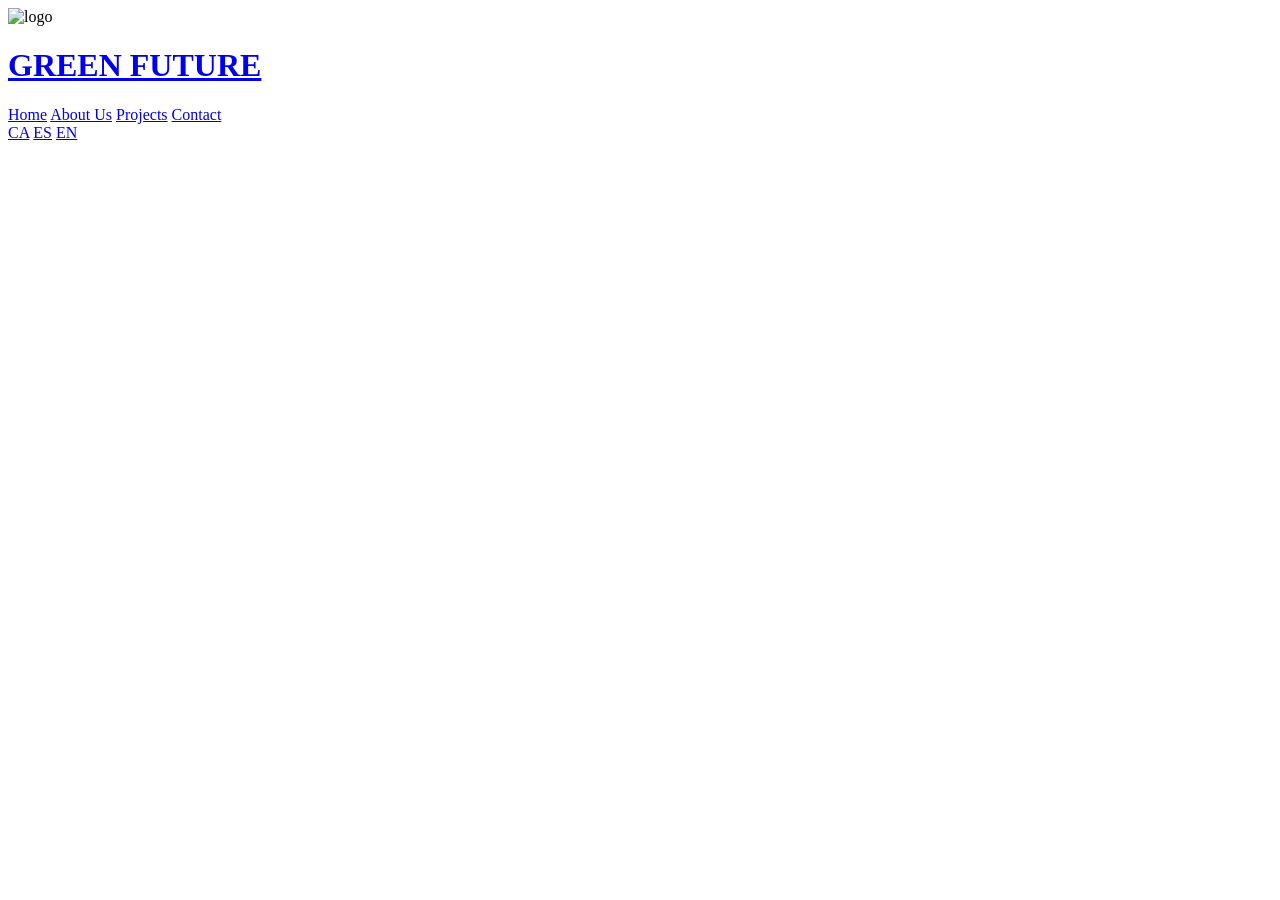
==== index.html @ c42653cb "Prueba1" ====
<!DOCTYPE html>
<html lang="en">

<head>
    <meta charset="UTF-8">
    <meta name="viewport" content="width=device-width, initial-scale=1.0">
    <title>GreenFuture</title>
</head>

<body>
    <div class="header">

        <img src="img/logoheader.jpeg" alt="logo" class="logo-header">
        <h1><a href="index.html">GREEN FUTURE</a></h1>

        <div class="nav">
            <a href="index.html">Home</a>
            <a href="about.html">About Us</a>
            <a href="projects.html">Projects</a>
            <a href="contact.html">Contact</a>
        </div>
        <div class="lang-switch">
            <a href="ca/index.html">CA</a>
            <a href="es/index.html">ES</a>
            <a href="en/index.html">EN</a>
        </div>
    </div>

    <div class="content">

    </div>

    <div class="footer">

    </div>



</body>

</html>
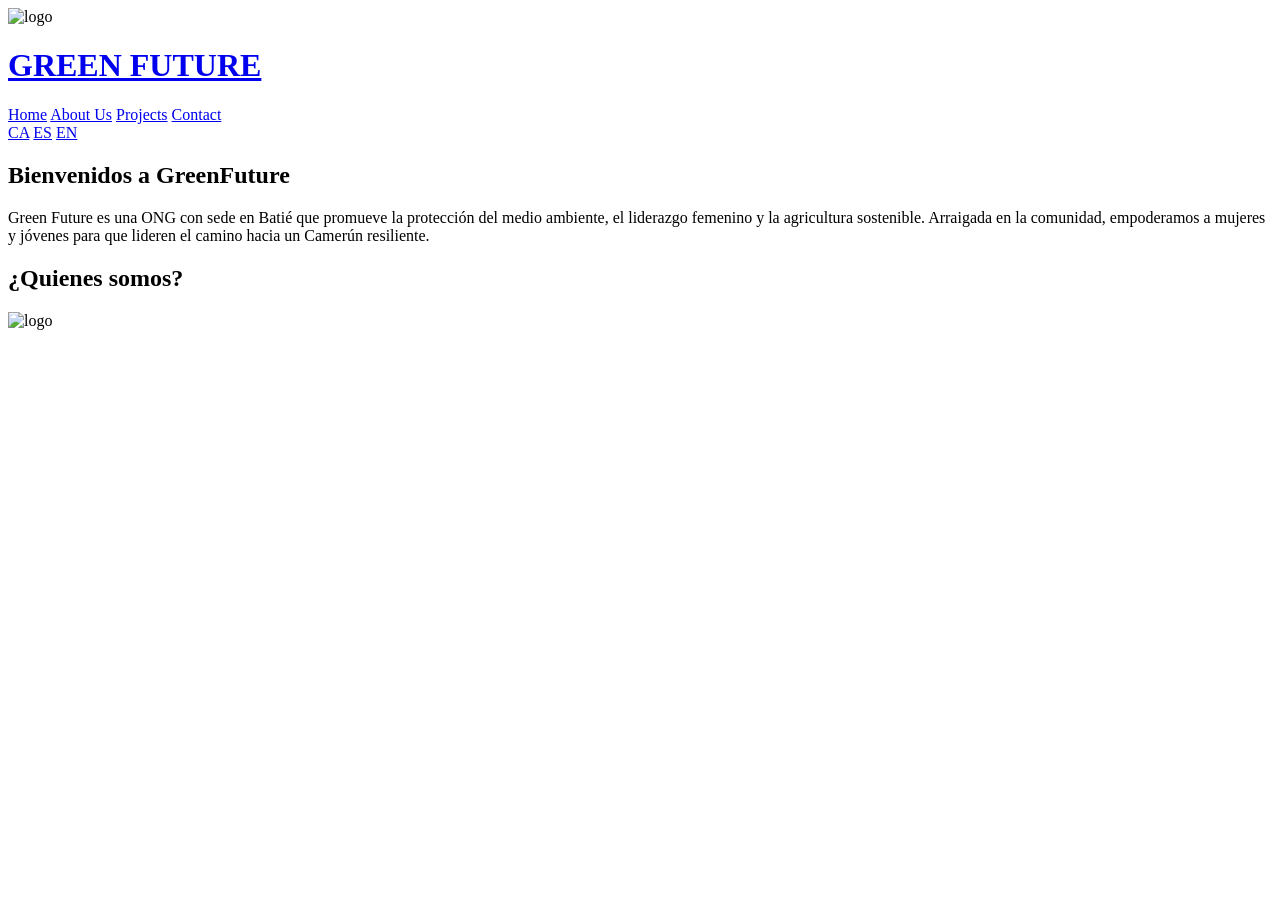
==== commit ba3ab964: "Prueba3" ====
--- a/index.html
+++ b/index.html
@@ -10,7 +10,7 @@
 <body>
     <div class="header">
 
-        <img src="img/logoheader.jpeg" alt="logo" class="logo-header">
+        <img src="" alt="logo" class="logo-header">
         <h1><a href="index.html">GREEN FUTURE</a></h1>
 
         <div class="nav">
@@ -27,15 +27,18 @@
     </div>
 
     <div class="content">
-
+        <div>
+            <h2>Bienvenidos a GreenFuture</h2>
+            <p>Green Future es una ONG con sede en Batié que promueve la protección del medio ambiente, el liderazgo
+                femenino y la agricultura sostenible. Arraigada en la comunidad, empoderamos a mujeres y jóvenes para
+                que lideren el camino hacia un Camerún resiliente.</p>
+        </div>
+        <div>
+            <h2>¿Quienes somos?</h2>
+            <p><img src="" alt="logo" class="img-"></p>
+        </div>
     </div>
 
     <div class="footer">
 
-    </div>
-
-
-
-</body>
-
-</html>+    </div>
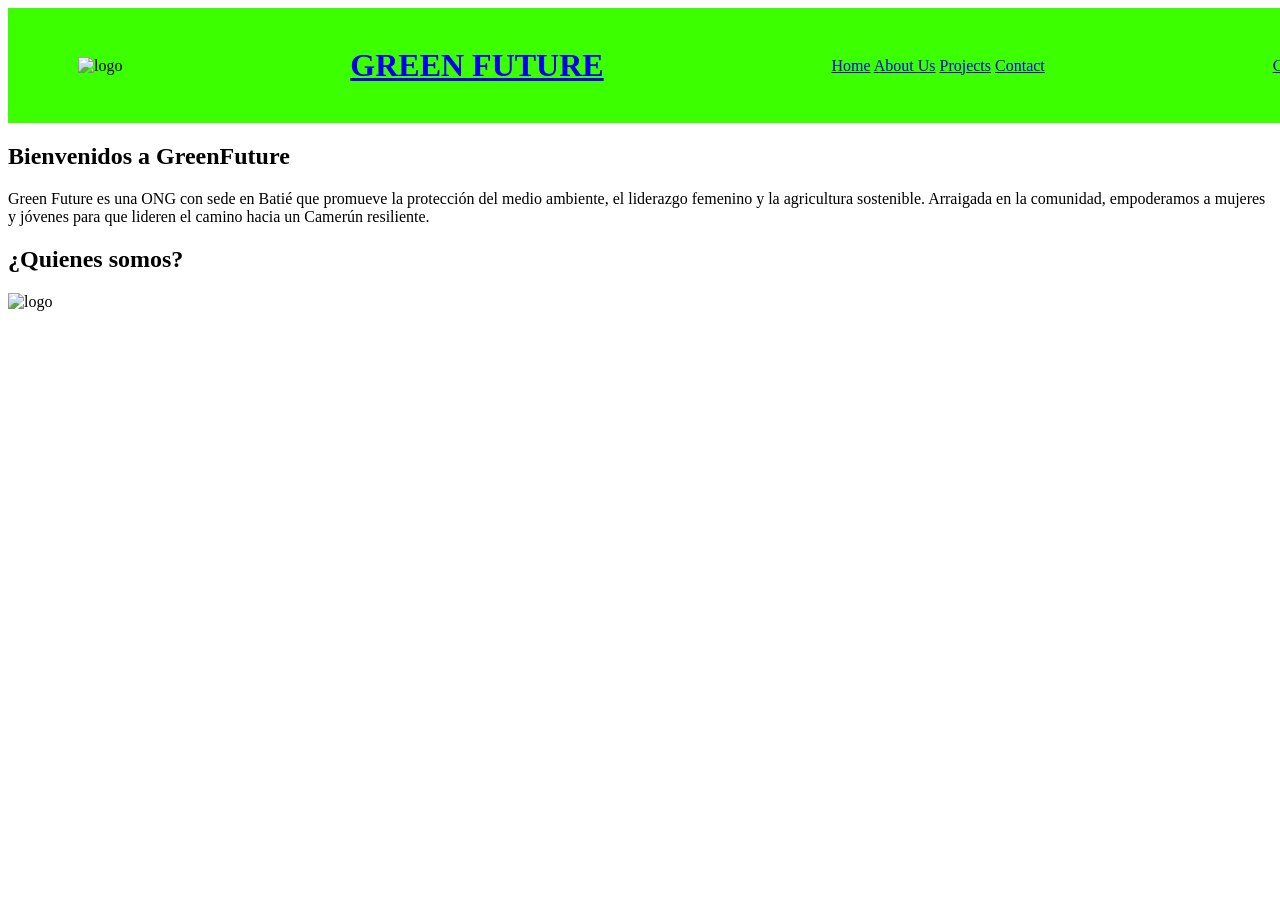
==== commit af96551c: "Prueba7" ====
--- a/index.html
+++ b/index.html
@@ -5,6 +5,7 @@
     <meta charset="UTF-8">
     <meta name="viewport" content="width=device-width, initial-scale=1.0">
     <title>GreenFuture</title>
+    <link rel="stylesheet" href="../css/estils.css">
 </head>
 
 <body>
--- a/css/estils.css
+++ b/css/estils.css
@@ -0,0 +1,9 @@
+.header {
+    width: 100%;
+    height: 115px;
+    background-color: #3cff00;
+    display: flex;
+    align-items: center;
+    justify-content: space-between;
+    padding: 0 70px;
+}
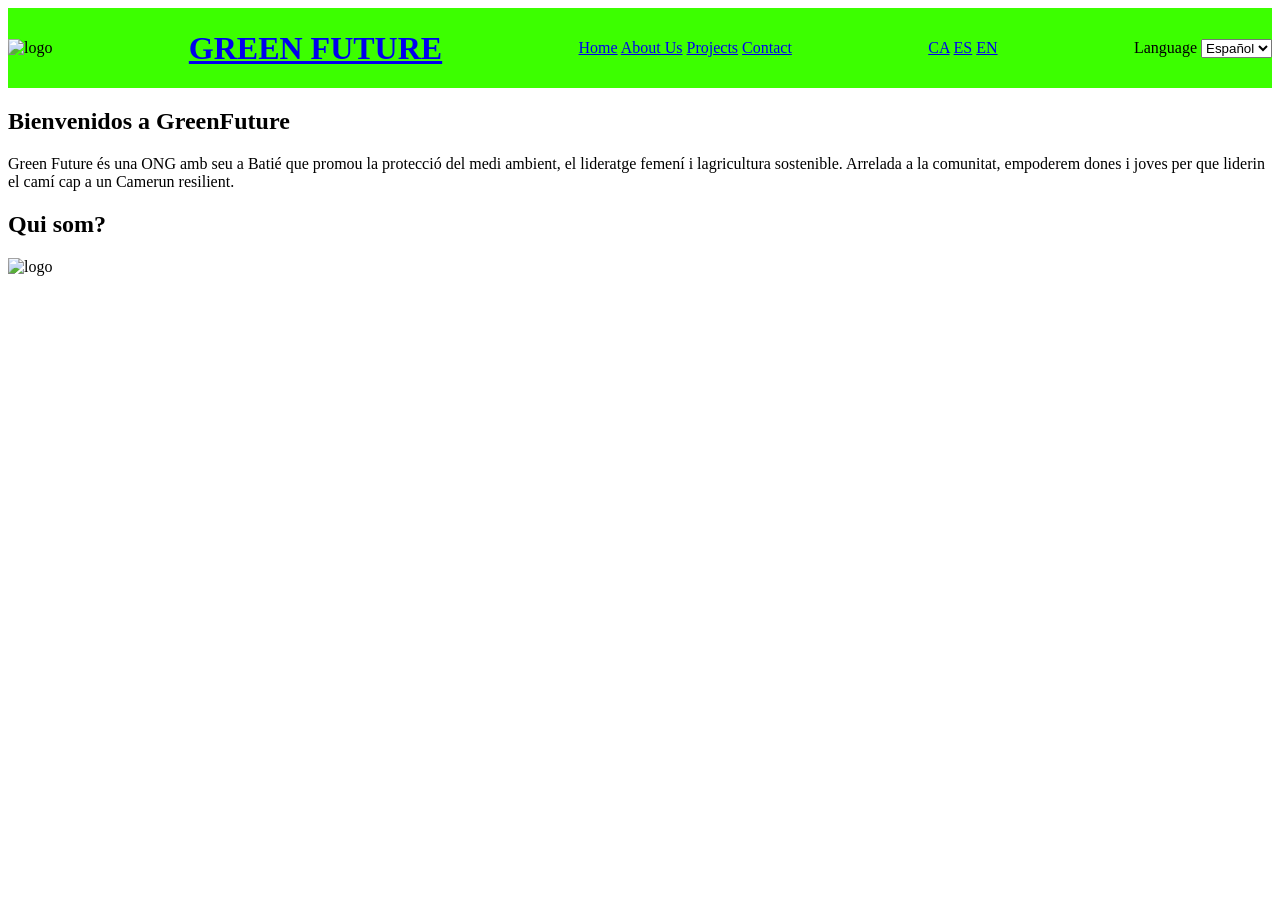
==== commit f84fefe8: "Prueba10" ====
--- a/index.html
+++ b/index.html
@@ -5,7 +5,7 @@
     <meta charset="UTF-8">
     <meta name="viewport" content="width=device-width, initial-scale=1.0">
     <title>GreenFuture</title>
-    <link rel="stylesheet" href="../css/estils.css">
+    <link rel="stylesheet" href="css/estils.css">
 </head>
 
 <body>
@@ -21,21 +21,30 @@
             <a href="contact.html">Contact</a>
         </div>
         <div class="lang-switch">
-            <a href="ca/index.html">CA</a>
+            <a href=../index.html">CA</a>
             <a href="es/index.html">ES</a>
             <a href="en/index.html">EN</a>
+        </div>
+
+        <div class="lang-switch">
+            <label for="idioma">Language</label>
+            <select name="idioma" id="language">
+                <option value="ca">Català</option>
+                <option value="es" selected>Español</option>
+                <option value="en">English</option>
+            </select>
         </div>
     </div>
 
     <div class="content">
         <div>
             <h2>Bienvenidos a GreenFuture</h2>
-            <p>Green Future es una ONG con sede en Batié que promueve la protección del medio ambiente, el liderazgo
-                femenino y la agricultura sostenible. Arraigada en la comunidad, empoderamos a mujeres y jóvenes para
-                que lideren el camino hacia un Camerún resiliente.</p>
+            <p>Green Future és una ONG amb seu a Batié que promou la protecció del medi ambient, el lideratge
+                femení i lagricultura sostenible. Arrelada a la comunitat, empoderem dones i joves per
+                que liderin el camí cap a un Camerun resilient.</p>
         </div>
         <div>
-            <h2>¿Quienes somos?</h2>
+            <h2>Qui som?</h2>
             <p><img src="" alt="logo" class="img-"></p>
         </div>
     </div>
--- a/css/estils.css
+++ b/css/estils.css
@@ -1,9 +1,8 @@
 .header {
     width: 100%;
-    height: 115px;
-    background-color: #3cff00;
+    height: 80px;
+    background: #3cff00;
     display: flex;
     align-items: center;
     justify-content: space-between;
-    padding: 0 70px;
 }
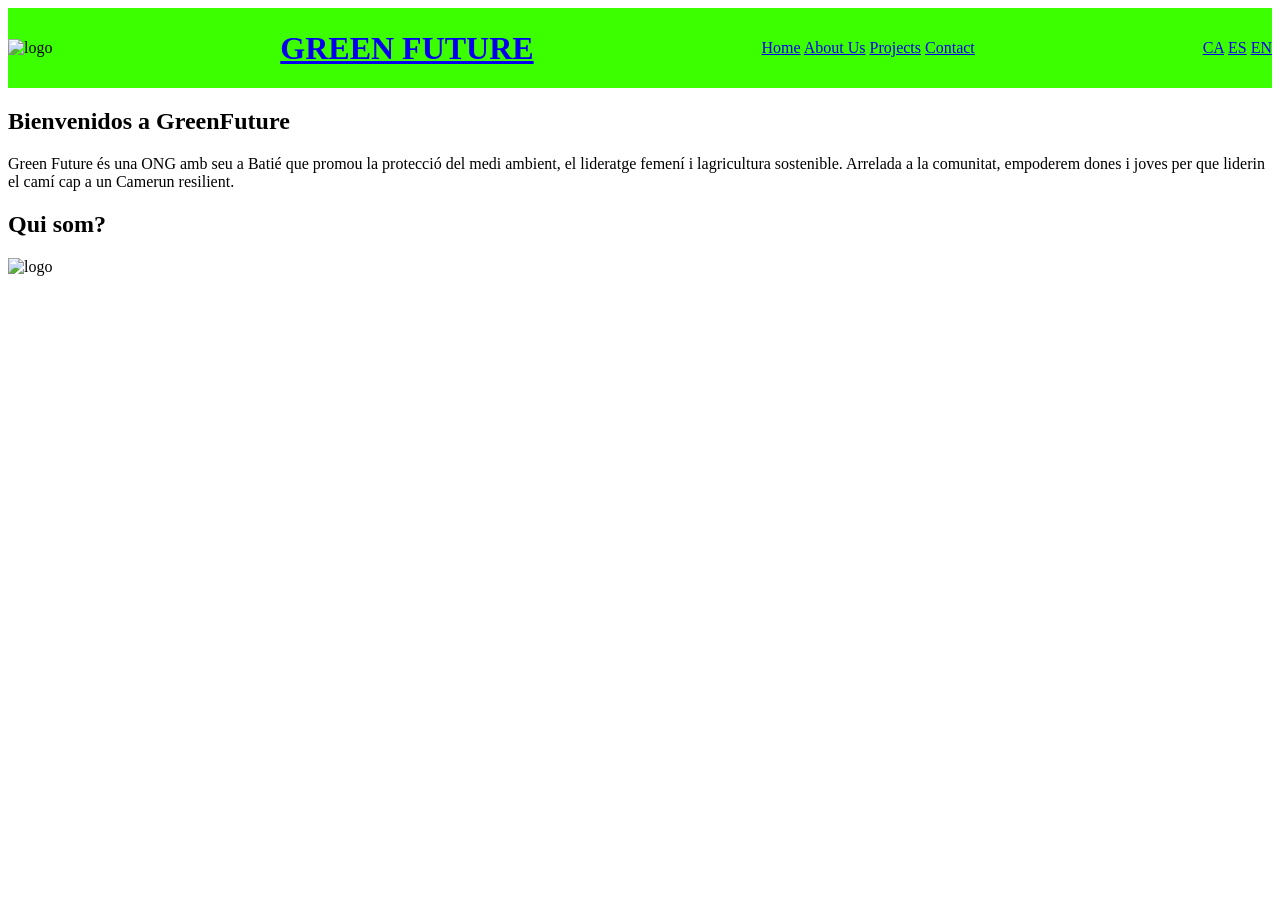
==== commit 2d9b428a: "Prueba11" ====
--- a/index.html
+++ b/index.html
@@ -26,14 +26,7 @@
             <a href="en/index.html">EN</a>
         </div>
 
-        <div class="lang-switch">
-            <label for="idioma">Language</label>
-            <select name="idioma" id="language">
-                <option value="ca">Català</option>
-                <option value="es" selected>Español</option>
-                <option value="en">English</option>
-            </select>
-        </div>
+
     </div>
 
     <div class="content">
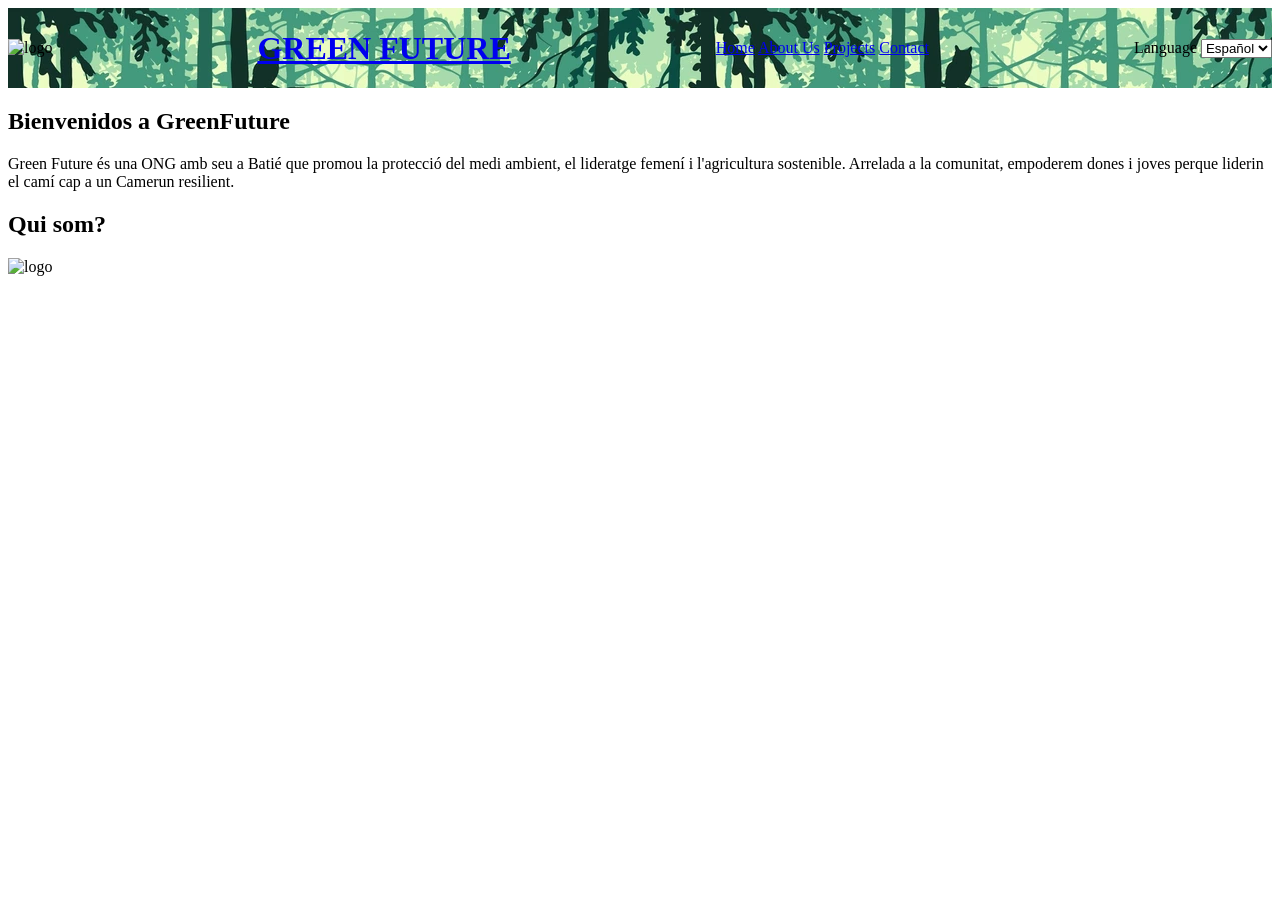
==== commit be156b0a: "Avance1" ====
--- a/index.html
+++ b/index.html
@@ -10,7 +10,6 @@
 
 <body>
     <div class="header">
-
         <img src="" alt="logo" class="logo-header">
         <h1><a href="index.html">GREEN FUTURE</a></h1>
 
@@ -21,20 +20,21 @@
             <a href="contact.html">Contact</a>
         </div>
         <div class="lang-switch">
-            <a href=../index.html">CA</a>
-            <a href="es/index.html">ES</a>
-            <a href="en/index.html">EN</a>
+            <label for="idioma">Language</label>
+            <select name="idioma" id="language">
+                <option href="../index.html" value="ca">Català</option>
+                <option href="index.html" value="es" selected>Español</option>
+                <option href="../en/index.html" value="en">English</option>
+            </select>
         </div>
-
-
     </div>
 
     <div class="content">
         <div>
             <h2>Bienvenidos a GreenFuture</h2>
-            <p>Green Future és una ONG amb seu a Batié que promou la protecció del medi ambient, el lideratge
-                femení i lagricultura sostenible. Arrelada a la comunitat, empoderem dones i joves per
-                que liderin el camí cap a un Camerun resilient.</p>
+            <p>Green Future és una ONG amb seu a Batié que promou la protecció del medi ambient, el lideratge femení i
+                l'agricultura sostenible. Arrelada a la comunitat, empoderem dones i joves perque liderin el camí cap a
+                un Camerun resilient.</p>
         </div>
         <div>
             <h2>Qui som?</h2>
--- a/css/estils.css
+++ b/css/estils.css
@@ -1,7 +1,7 @@
 .header {
     width: 100%;
     height: 80px;
-    background: #3cff00;
+    background-image: url('../img/fondo-header.png');
     display: flex;
     align-items: center;
     justify-content: space-between;
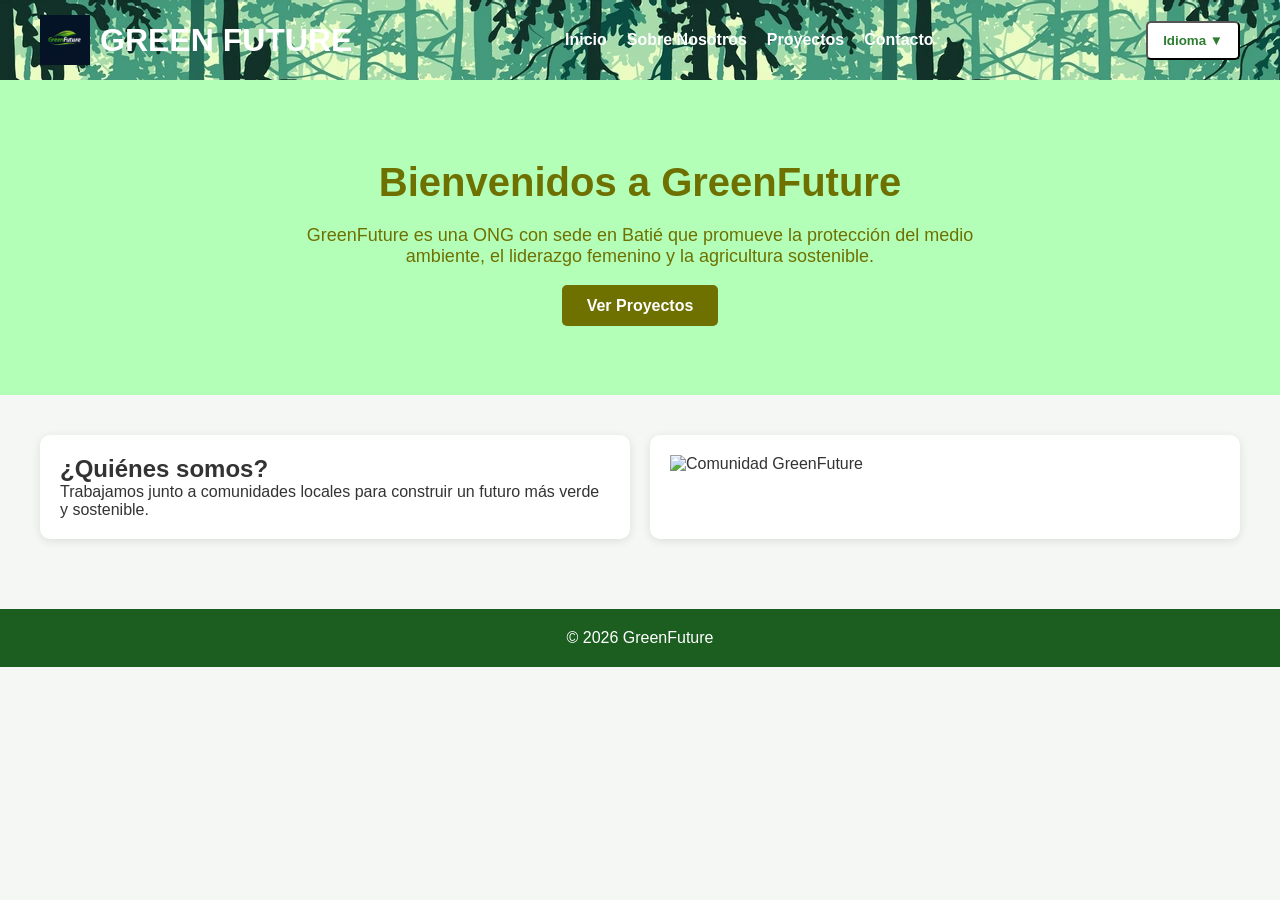
==== commit 4747113e: "SuperAvance1" ====
--- a/index.html
+++ b/index.html
@@ -1,47 +1,134 @@
-<!DOCTYPE html>
-<html lang="en">
+<!DOCTYPE html> 
+<html lang="es"> 
+<head> 
 
-<head>
-    <meta charset="UTF-8">
-    <meta name="viewport" content="width=device-width, initial-scale=1.0">
-    <title>GreenFuture</title>
-    <link rel="stylesheet" href="css/estils.css">
+    <meta charset="UTF-8"> <!-- Permite usar caracteres especiales -->
+    
+    <meta name="viewport" content="width=device-width, initial-scale=1.0"> <!-- Hace la web responsive -->
+
+    <title>GreenFuture</title> <!-- Título que aparece en la pestaña -->
+
+    <link rel="stylesheet" href="css/estils.css"> <!-- Conecta el archivo CSS -->
+
 </head>
 
-<body>
-    <div class="header">
-        <img src="" alt="logo" class="logo-header">
-        <h1><a href="index.html">GREEN FUTURE</a></h1>
+<body> <!-- Inicio del contenido visible -->
 
-        <div class="nav">
-            <a href="index.html">Home</a>
-            <a href="about.html">About Us</a>
-            <a href="projects.html">Projects</a>
-            <a href="contact.html">Contact</a>
+    <!-- ===== HEADER ===== -->
+    <header class="header"> <!-- Cabecera principal -->
+
+        <!-- Zona del logo -->
+        <div class="logo-area">
+
+            <!-- Imagen del logo -->
+            <img src="img/logo.png" alt="Logo GreenFuture" class="logo">
+
+            <!-- Nombre de la ONG -->
+            <h1>GREEN FUTURE</h1>
+
         </div>
-        <div class="lang-switch">
-            <label for="idioma">Language</label>
-            <select name="idioma" id="language">
-                <option href="../index.html" value="ca">Català</option>
-                <option href="index.html" value="es" selected>Español</option>
-                <option href="../en/index.html" value="en">English</option>
-            </select>
+
+        <!-- Menú de navegación -->
+        <nav class="nav">
+
+            <!-- Enlace a inicio -->
+            <a class="inicio" href="index.html">Inicio</a>
+
+            <!-- Enlace a sobre nosotros -->
+            <a class="about" href="about.html">Sobre Nosotros</a>
+
+            <!-- Enlace a proyectos -->
+            <a class="proyects" href="projects.html">Proyectos</a>
+
+            <!-- Enlace a contacto -->
+            <a class="contact" href="contact.html">Contacto</a>
+
+        </nav>
+
+        <!-- Dropdown de idiomas -->
+        <div class="dropdown">
+
+            <!-- Botón principal -->
+            <button class="dropboton">
+                Idioma ▼
+            </button>
+
+            <!-- Contenido desplegable -->
+            <div class="dropdown-content">
+
+                <!-- Enlace catalán -->
+                <a href="../ca/index.html">Català</a>
+
+                <!-- Enlace español -->
+                <a href="index.html">Español</a>
+
+                <!-- Enlace inglés -->
+                <a href="../en/index.html">English</a>
+
+            </div>
+
         </div>
     </div>
 
-    <div class="content">
-        <div>
-            <h2>Bienvenidos a GreenFuture</h2>
-            <p>Green Future és una ONG amb seu a Batié que promou la protecció del medi ambient, el lideratge femení i
-                l'agricultura sostenible. Arrelada a la comunitat, empoderem dones i joves perque liderin el camí cap a
-                un Camerun resilient.</p>
+            </select>
+
         </div>
-        <div>
-            <h2>Qui som?</h2>
-            <p><img src="" alt="logo" class="img-"></p>
+
+    </header>
+
+    <!-- ===== SECCION PRINCIPAL ===== -->
+    <section class="sp"> <!-- Sección principal -->
+
+        <!-- Título principal -->
+        <h2>Bienvenidos a GreenFuture</h2>
+
+        <!-- Texto descriptivo -->
+        <p>
+            GreenFuture es una ONG con sede en Batié que promueve la protección
+            del medio ambiente, el liderazgo femenino y la agricultura sostenible.
+        </p>
+
+        <!-- Botón -->
+        <a href="projects.html" class="boton">
+            Ver Proyectos
+        </a>
+
+    </section>
+
+    <!-- ===== CONTENIDO ===== -->
+    <main class="content"> 
+
+        <div class="card">
+
+            <!-- Título -->
+            <h2>¿Quiénes somos?</h2>
+
+            <!-- Texto -->
+            <p>
+                Trabajamos junto a comunidades locales para construir
+                un futuro más verde y sostenible.
+            </p>
+
         </div>
-    </div>
 
-    <div class="footer">
+        <!-- Segunda tarjeta -->
+        <div class="card">
 
-    </div>+            <!-- Imagen -->
+            <img src="img/comunidad.jpg" alt="Comunidad GreenFuture">
+
+        </div>
+
+    </main>
+
+    <!-- ===== FOOTER ===== -->
+    <footer class="footer"> <!-- Pie de página -->
+
+        <!-- Texto del footer -->
+        <p>© 2026 GreenFuture</p>
+
+    </footer>
+
+</body> 
+
+</html> 
--- a/css/estils.css
+++ b/css/estils.css
@@ -5,4 +5,237 @@
     display: flex;
     align-items: center;
     justify-content: space-between;
+}
+
+/* Para eliminar márgenes y padding por defecto */
+* {
+    margin: 0;
+    padding: 0;
+    box-sizing: border-box;
+}
+
+/* ===== BODY ===== */
+
+/* Estilos generales de la página */
+body {
+    font-family: Arial, sans-serif;
+    background-color: #f4f7f4;
+    color: #333;
+}
+
+/* ===== HEADER ===== */
+
+/* Cabecera */
+.header {
+
+    /* Color de fondo */
+    background-color: #2e7d32;
+
+    /* Color del texto */
+    color: white;
+
+    /* Activa flexbox */
+    display: flex;
+
+    /* Espacio entre elementos */
+    justify-content: space-between;
+
+    /* Centra verticalmente */
+    align-items: center;
+
+    /* Espaciado interno */
+    padding: 15px 40px;
+
+    /* Permite bajar elementos en móvil */
+    flex-wrap: wrap;
+
+}
+
+/* ===== LOGO ===== */
+
+/* Contenedor del logo */
+.logo-area {
+    display: flex;
+    align-items: center;
+    gap: 10px;
+}
+
+/* Imagen del logo */
+.logo {
+    width: 50px;
+    height: 50px;
+    object-fit: cover;
+}
+
+/* ===== NAV ===== */
+
+/* Menú */
+.nav {
+    display: flex;
+    gap: 20px;
+}
+
+/* Links */
+.nav a {
+    color: white;
+    text-decoration: none;
+    font-weight: bold;
+}
+
+/* Se subrayar los links */
+.nav a:hover {
+    text-decoration: underline;
+}
+
+/* ===== LANGUAGE ===== */
+
+/* Contenedor idioma */
+.lang-switch {
+    display: flex;
+    align-items: center;
+    gap: 8px;
+}
+
+/* Select idioma */
+.lang-switch select {
+    padding: 5px;
+    border-radius: 5px;
+    border: none;
+}
+
+/* Sección principal */
+.sp {
+
+    /* Centra texto */
+    text-align: center;
+
+    /* Espaciado */
+    padding: 80px 20px;
+
+    /* Imagen de fondo */
+    background-color: #b3ffb7;
+
+    /* Ajusta imagen */
+    background-size: cover;
+
+    /* Centra imagen */
+    background-position: center;
+
+    /* Texto blanco */
+    color: rgb(110, 112, 0);
+}
+
+/* Título principal */
+.sp h2 {
+    font-size: 40px;
+    margin-bottom: 20px;
+}
+
+/* Texto sección principal */
+.sp p {
+    max-width: 700px;
+    margin: auto;
+    margin-bottom: 30px;
+    font-size: 18px;
+}
+
+/* ===== BOTÓN ===== */
+
+/* Botón */
+.boton {
+    background-color: rgb(110, 112, 0);
+    color: white;
+    padding: 12px 25px;
+    text-decoration: none;
+    border-radius: 5px;
+    font-weight: bold;
+}
+
+/* Cuando estás encima del botón */   
+.boton:hover {
+    background-color: #2e7d32;
+}
+
+/* ===== CONTENT ===== */
+
+/* Contenedor principal */
+.content {
+    display: flex;
+    gap: 20px;
+    padding: 40px;
+    flex-wrap: wrap;
+}
+
+/* ===== CARD ===== */
+
+/* Tarjetas */
+.card {
+    background-color: white;
+    flex: 1;
+    min-width: 300px;
+    padding: 20px;
+    border-radius: 10px;
+
+    /* Sombra */
+    box-shadow: 0 2px 10px rgba(0,0,0,0.1);
+}
+
+/* ===== FOOTER ===== */
+
+/* Pie de página */
+.footer {
+    background-color: #1b5e20;
+    color: white;
+    text-align: center;
+    padding: 20px;
+    margin-top: 30px;
+}
+
+/* Contenedor dropdown */
+.dropdown {
+    position: relative; 
+    display: inline-block;
+}
+
+/* Botón */
+.dropboton {
+    background-color: white;
+    color: #2e7d32;
+
+    padding: 10px 15px; /*Separación*/
+
+    border-radius: 5px;
+
+    font-weight: bold; /*Fuente del dropdown*/
+}
+
+/* Menú oculto */
+.dropdown-content {
+    display: none; /*Para ocultarlo si no pasas el cursor por encima*/
+
+    position: absolute; /*Para que no se desplaze al pasar el cursor por encima*/
+
+    background-color: white;
+
+    border-radius: 5px;
+
+    box-shadow: 0 2px 10px rgba(0,0,0,0.2);
+
+}
+
+/* Para elegir los idiomas */
+.dropdown-content a {
+    color: #333;
+
+    padding: 12px 15px;
+
+    text-decoration: none;
+
+    display: block;
+}
+
+
+/* Mostrar dropdown al pasar el ratón */
+.dropdown:hover .dropdown-content {
+    display: block;
 }
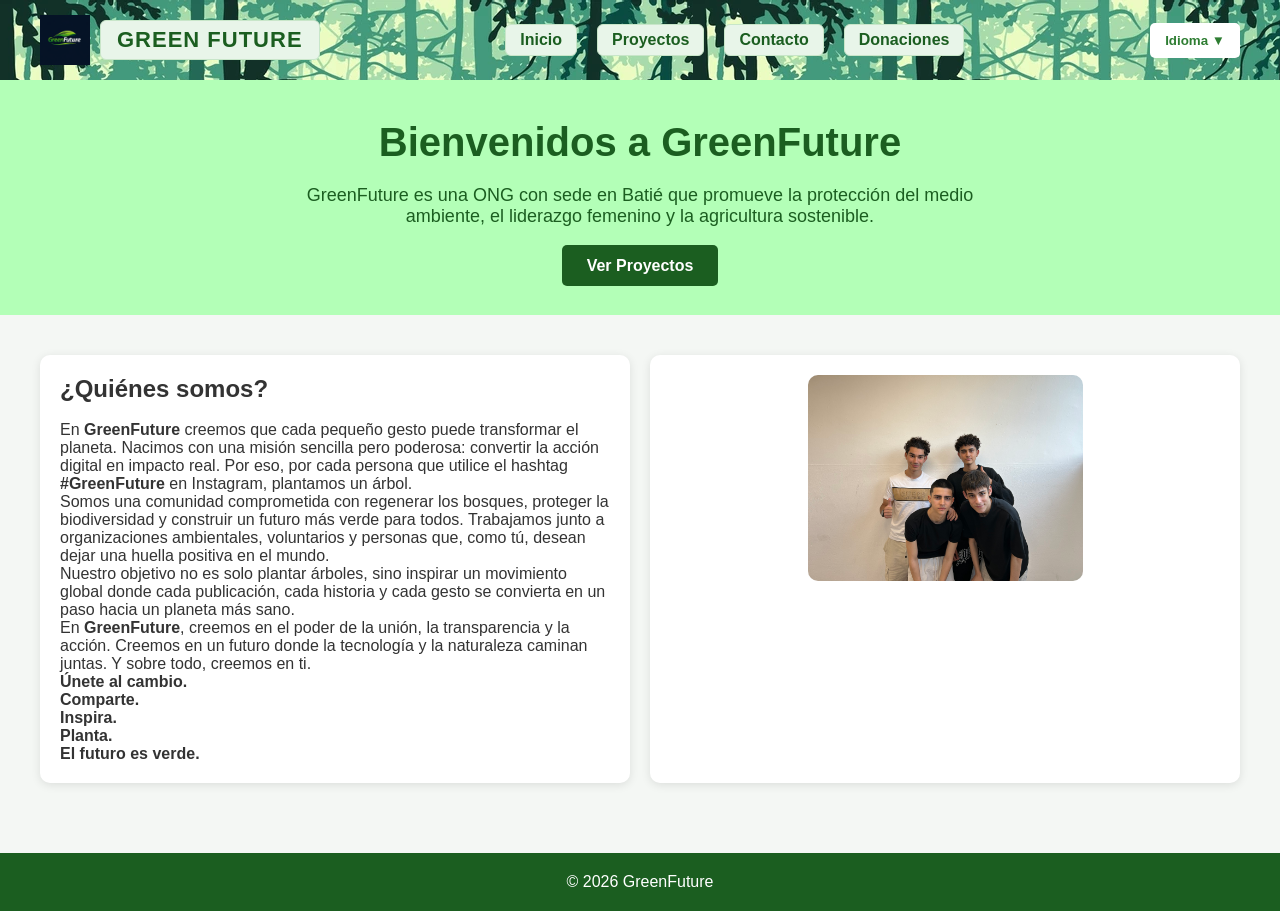
==== commit e790a913: "Co-authored-by: 454832 <454832@users.noreply.github.com>" ====
--- a/index.html
+++ b/index.html
@@ -34,14 +34,14 @@
             <!-- Enlace a inicio -->
             <a class="inicio" href="index.html">Inicio</a>
 
-            <!-- Enlace a sobre nosotros -->
-            <a class="about" href="about.html">Sobre Nosotros</a>
-
             <!-- Enlace a proyectos -->
-            <a class="proyects" href="projects.html">Proyectos</a>
+            <a class="proyects" href="proyectos.html">Proyectos</a>
 
             <!-- Enlace a contacto -->
-            <a class="contact" href="contact.html">Contacto</a>
+            <a class="contact" href="contacto.html">Contacto</a>
+
+            <!-- Enlace a donaciones -->
+            <a class="donations" href="donaciones.html">Donaciones</a>
 
         </nav>
 
@@ -76,9 +76,13 @@
 
     </header>
 
+        <video autoplay loop muted style="position:fixed; width:100%; height:100%; object-fit:cover; z-index:-1;">
+        <source src="video/bosque.mp4" type="video/mp4">
+        </video>
+
     <!-- ===== SECCION PRINCIPAL ===== -->
     <section class="sp"> <!-- Sección principal -->
-
+        
         <!-- Título principal -->
         <h2>Bienvenidos a GreenFuture</h2>
 
@@ -89,9 +93,10 @@
         </p>
 
         <!-- Botón -->
-        <a href="projects.html" class="boton">
+        <a href="proyectos.html" class="boton">
             Ver Proyectos
         </a>
+
 
     </section>
 
@@ -104,18 +109,35 @@
             <h2>¿Quiénes somos?</h2>
 
             <!-- Texto -->
+            <section>
             <p>
-                Trabajamos junto a comunidades locales para construir
-                un futuro más verde y sostenible.
+                <br>
+                En <strong>GreenFuture</strong> creemos que cada pequeño gesto puede transformar el planeta. 
+                Nacimos con una misión sencilla pero poderosa: convertir la acción digital en impacto real. 
+                Por eso, por cada persona que utilice el hashtag <strong>#GreenFuture</strong> en Instagram, plantamos un árbol.
             </p>
+            <p>
+                Somos una comunidad comprometida con regenerar los bosques, proteger la biodiversidad y construir un futuro más verde para todos. 
+                Trabajamos junto a organizaciones ambientales, voluntarios y personas que, como tú, desean dejar una huella positiva en el mundo.
+            </p>
+            <p>
+                Nuestro objetivo no es solo plantar árboles, sino inspirar un movimiento global donde cada publicación, cada historia y cada gesto 
+                se convierta en un paso hacia un planeta más sano.
+            </p>
+            <p>
+                En <strong>GreenFuture</strong>, creemos en el poder de la unión, la transparencia y la acción. 
+                Creemos en un futuro donde la tecnología y la naturaleza caminan juntas. 
+                Y sobre todo, creemos en ti. <br> <strong>Únete al cambio. <br> Comparte. <br> Inspira. <br> Planta.<br>  El futuro es verde.</strong>
+            </p>
+            </section>
+
 
         </div>
 
         <!-- Segunda tarjeta -->
         <div class="card">
-
             <!-- Imagen -->
-            <img src="img/comunidad.jpg" alt="Comunidad GreenFuture">
+            <img class="guapos" src="img/guapos.jpeg"  alt="Comunidad GreenFuture">
 
         </div>
 
--- a/css/estils.css
+++ b/css/estils.css
@@ -29,7 +29,7 @@
 .header {
 
     /* Color de fondo */
-    background-color: #2e7d32;
+    background-color: #388e3c;
 
     /* Color del texto */
     color: white;
@@ -67,6 +67,17 @@
     object-fit: cover;
 }
 
+/* Nombre GREEN FUTURE en el header */
+.logo-area h1 {
+    color: #1b5e20;
+    font-size: 22px;
+    background-color: #e8f5e9;
+    padding: 6px 16px;
+    border-radius: 6px;
+    border: 1px solid #c8e6c9;
+    letter-spacing: 1px;
+}
+
 /* ===== NAV ===== */
 
 /* Menú */
@@ -77,14 +88,20 @@
 
 /* Links */
 .nav a {
-    color: white;
+    color: #1b5e20;
     text-decoration: none;
     font-weight: bold;
+    background-color: #e8f5e9;
+    padding: 6px 14px;
+    border-radius: 6px;
+    border: 1px solid #c8e6c9;
+    transition: background-color 0.2s ease;
 }
 
 /* Se subrayar los links */
 .nav a:hover {
-    text-decoration: underline;
+    background-color: #b5e7b7;
+    text-decoration: none;
 }
 
 /* ===== LANGUAGE ===== */
@@ -110,7 +127,7 @@
     text-align: center;
 
     /* Espaciado */
-    padding: 80px 20px;
+    padding: 40px 20px;
 
     /* Imagen de fondo */
     background-color: #b3ffb7;
@@ -122,7 +139,7 @@
     background-position: center;
 
     /* Texto blanco */
-    color: rgb(110, 112, 0);
+    color: #1b5e20;
 }
 
 /* Título principal */
@@ -143,7 +160,7 @@
 
 /* Botón */
 .boton {
-    background-color: rgb(110, 112, 0);
+    background-color:#1b5e20;
     color: white;
     padding: 12px 25px;
     text-decoration: none;
@@ -207,6 +224,8 @@
     border-radius: 5px;
 
     font-weight: bold; /*Fuente del dropdown*/
+
+    border: none; /*Sin borde*/
 }
 
 /* Menú oculto */
@@ -238,4 +257,11 @@
 /* Mostrar dropdown al pasar el ratón */
 .dropdown:hover .dropdown-content {
     display: block;
+}
+
+.guapos {
+    width: 50%;
+    border-radius: 10px;
+    display: block;
+    margin: 0 auto;
 }
